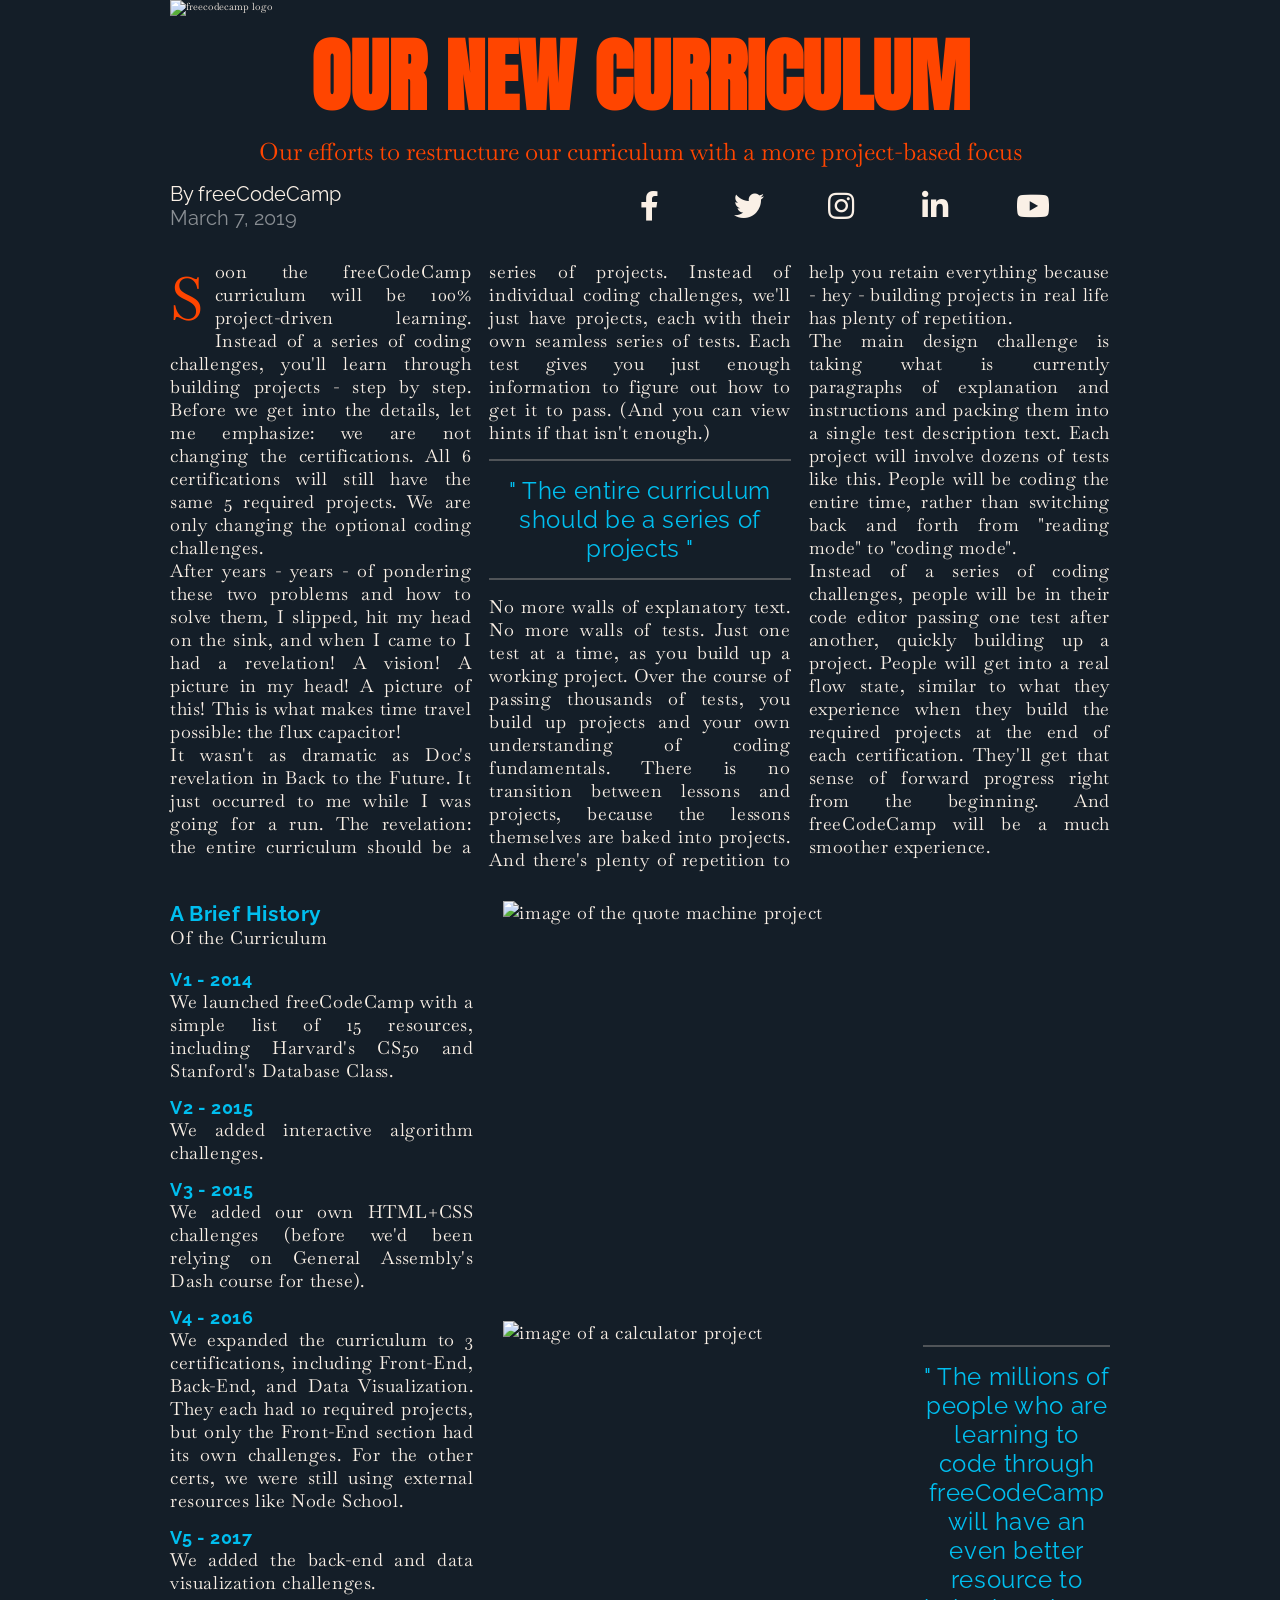
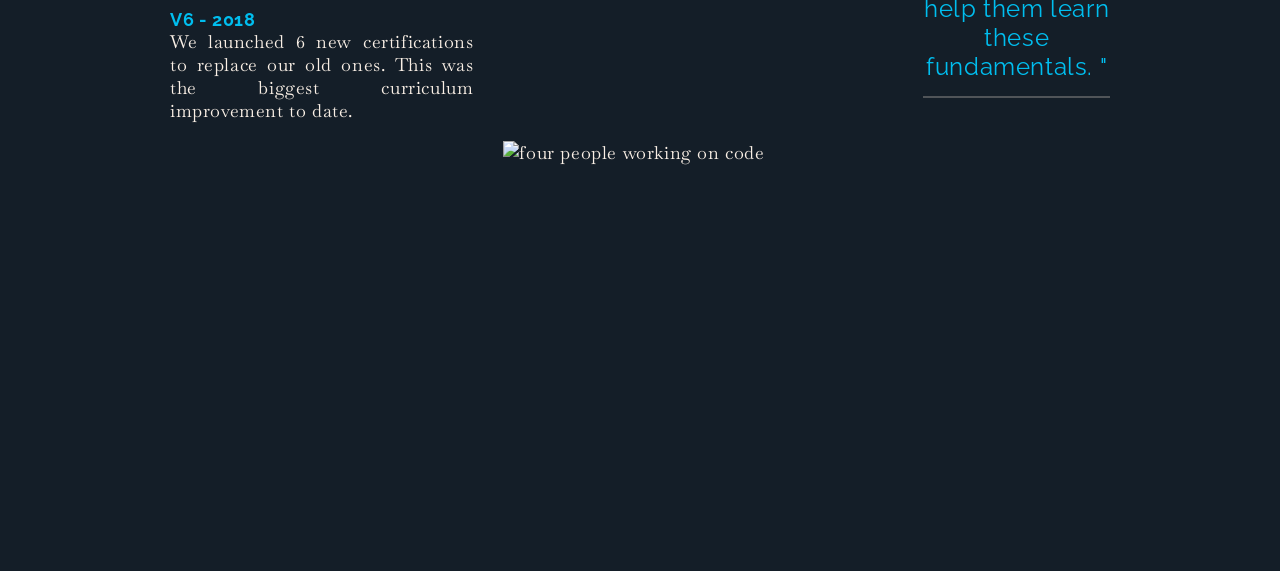
==== grid.html @ fde1186f "Add files via upload" ====
<!DOCTYPE html>
<html lang="en">
  <head>
    <meta charset="UTF-8" />    <title>Magazine</title>
    <link
      href="https://fonts.googleapis.com/css?family=Anton%7CBaskervville%7CRaleway&display=swap"
      rel="stylesheet"
    />
    <link
      rel="stylesheet"
      href="https://use.fontawesome.com/releases/v5.8.2/css/all.css"
    />
    <link rel="stylesheet" href="grid.css" />
  </head>
  <body>
    <main>
      <section class="heading">
        <header class="hero">
          <img
            src="https://cdn.freecodecamp.org/platform/universal/fcc_meta_1920X1080-indigo.png"
            alt="freecodecamp logo"
            loading="lazy"
            class="hero-img"
          />
          <h1 class="hero-title">OUR NEW CURRICULUM</h1>
          <p class="hero-subtitle">
            Our efforts to restructure our curriculum with a more project-based
            focus
          </p>
        </header>
        <div class="author">
          <p class="author-name">
            By
            <a href="https://freecodecamp.org" target="_blank" rel="noreferrer"
              >freeCodeCamp</a
            >
          </p>
          <p class="publish-date">March 7, 2019</p>
        </div>
        <div class="social-icons">
          <a href="https://www.facebook.com/freecodecamp/">
            <i class="fab fa-facebook-f"></i>
          </a>
          <a href="https://twitter.com/freecodecamp/">
            <i class="fab fa-twitter"></i>
          </a>
          <a href="https://instagram.com/freecodecamp">
            <i class="fab fa-instagram"></i>
          </a>
          <a href="https://www.linkedin.com/school/free-code-camp/">
            <i class="fab fa-linkedin-in"></i>
          </a>
          <a href="https://www.youtube.com/freecodecamp">
            <i class="fab fa-youtube"></i>
          </a>
        </div>
      </section>
      <section class="text">
        <p class="first-paragraph">
          Soon the freeCodeCamp curriculum will be 100% project-driven learning. Instead of a series of coding challenges, you'll learn through building projects - step by step. Before we get into the details, let me emphasize: we are not changing the certifications. All 6 certifications will still have the same 5 required projects. We are only changing the optional coding challenges.
        </p>
        <p>
          After years - years - of pondering these two problems and how to solve them, I slipped, hit my head on the sink, and when I came to I had a revelation! A vision! A picture in my head! A picture of this! This is what makes time travel possible: the flux capacitor!
        </p>
        <p>
          It wasn't as dramatic as Doc's revelation in Back to the Future. It
          just occurred to me while I was going for a run. The revelation: the entire curriculum should be a series of projects. Instead of individual coding challenges, we'll just have projects, each with their own seamless series of tests. Each test gives you just enough information to figure out how to get it to pass. (And you can view hints if that isn't enough.)
        </p>
        <blockquote>
          <hr />
          <p class="quote">
            The entire curriculum should be a series of projects
          </p>
          <hr />
        </blockquote>
        <p>
          No more walls of explanatory text. No more walls of tests. Just one
          test at a time, as you build up a working project. Over the course of passing thousands of tests, you build up projects and your own understanding of coding fundamentals. There is no transition between lessons and projects, because the lessons themselves are baked into projects. And there's plenty of repetition to help you retain everything because - hey - building projects in real life has plenty of repetition.
        </p>
        <p>
          The main design challenge is taking what is currently paragraphs of explanation and instructions and packing them into a single test description text. Each project will involve dozens of tests like this. People will be coding the entire time, rather than switching back and forth from "reading mode" to "coding mode".
        </p>
        <p>
          Instead of a series of coding challenges, people will be in their code editor passing one test after another, quickly building up a project. People will get into a real flow state, similar to what they experience when they build the required projects at the end of each certification. They'll get that sense of forward progress right from the beginning. And freeCodeCamp will be a much smoother experience.
        </p>
      </section>
      <section class="text text-with-images">
        <article class="brief-history">
          <h3 class="list-title">A Brief History</h3>
          <p>Of the Curriculum</p>
          <ul class="lists">
            <li>
              <h4 class="list-subtitle">V1 - 2014</h4>
              <p>
                We launched freeCodeCamp with a simple list of 15 resources,
                including Harvard's CS50 and Stanford's Database Class.
              </p>
            </li>
            <li>
              <h4 class="list-subtitle">V2 - 2015</h4>
              <p>We added interactive algorithm challenges.</p>
            </li>
            <li>
              <h4 class="list-subtitle">V3 - 2015</h4>
              <p>
                We added our own HTML+CSS challenges (before we'd been relying on
                General Assembly's Dash course for these).
              </p>
            </li>
            <li>
              <h4 class="list-subtitle">V4 - 2016</h4>
              <p>
                We expanded the curriculum to 3 certifications, including Front-End,
                Back-End, and Data Visualization. They each had 10 required
                projects, but only the Front-End section had its own challenges.
                For the other certs, we were still using external resources like
                Node School.
              </p>
            </li>
            <li>
              <h4 class="list-subtitle">V5 - 2017</h4>
              <p>We added the back-end and data visualization challenges.</p>
            </li>
            <li>
              <h4 class="list-subtitle">V6 - 2018</h4>
              <p>
                We launched 6 new certifications to replace our old ones. This was
                the biggest curriculum improvement to date.
              </p>
            </li>
          </ul>
        </article>
        <aside class="image-wrapper">
          <img
            src="https://cdn.freecodecamp.org/testable-projects-fcc/images/random-quote-machine.png"
            alt="image of the quote machine project"
            loading="lazy"
            class="image-1"
            width="600"
            height="400"
          />
          <img
            src="https://cdn.freecodecamp.org/testable-projects-fcc/images/calc.png"
            alt="image of a calculator project"
            loading="lazy"
            class="image-2"
            width="400"
            height="400"
          />
          <blockquote class="image-quote">
            <hr />
            <p class="quote">
              The millions of people who are learning to code through freeCodeCamp
              will have an even better resource to help them learn these
              fundamentals.
            </p>
            <hr />
          </blockquote>
          <img
            src="https://cdn.freecodecamp.org/testable-projects-fcc/images/survey-form-background.jpeg"
            alt="four people working on code"
            loading="lazy"
            class="image-3"
            width="600"
            height="400"
          />
        </aside>
      </section>
    </main>
  </body>
</html>
---- grid.css ----
*,
::before,
::after {
  padding: 0;
  margin: 0;
  box-sizing: border-box;
}

html {
  font-size: 62.5%;
}

body {
  font-family: 'Baskervville', serif;
  color: linen;
  background-color: rgb(20, 30, 40);
}

h1 {
  font-family: 'Anton', sans-serif;
}

h2, h3, h4, h5, h6 {
  font-family: 'Raleway', sans-serif;
}

a {
  text-decoration: none;
  color: linen;
}

main {
  display: grid;
  grid-template-columns: minmax(2rem, 1fr) minmax(min-content, 94rem) minmax(2rem, 1fr);
  row-gap: 3rem;
}

img {
  width: 100%;
  object-fit: cover;
}

hr {
  margin: 1.5rem 0;
  border: 1px solid rgba(120, 120, 120, 0.6);
}

.heading {
  grid-column: 2 / 3;
  display: grid;
  grid-template-columns: repeat(2, 1fr);
  row-gap: 1.5rem;
}

.text {
  grid-column: 2 / 3;
  font-size: 1.8rem;
  letter-spacing: 0.6px;
  column-width: 25rem;
  text-align: justify;
}

.hero {
  grid-column: 1 / -1;
  position: relative;
}

.hero-title {
  text-align: center;
  color: orangered;
  font-size: 8rem;
}

.hero-subtitle {
  font-size: 2.4rem;
  color: orangered;
  text-align: center;
}

.author {
  font-size: 2rem;
  font-family: "Raleway", sans-serif;
}

.author-name a:hover {
  background-color: #306203;
}

.publish-date {
  color: rgba(255, 255, 255, 0.5);
}

.social-icons {
  display: grid;
  font-size: 3rem;
  grid-template-columns: repeat(5, 1fr);
  grid-auto-flow: column;
  grid-auto-columns: 1fr;
  align-items: center;
}

.first-paragraph::first-letter {
  font-size: 6rem;
  color: orangered;
  float: left;
  margin-right: 1rem;
}

.quote {
  color: #00beef;
  font-size: 2.4rem;
  text-align: center;
  font-family: "Raleway", sans-serif;
}

.quote::before {
  content: '" ';
}

.quote::after {
  content: ' "';
}

.text-with-images {
  display: grid;
  grid-template-columns: 1fr 2fr;
  column-gap: 3rem;
  margin-bottom: 3rem;
}

.lists {
  list-style-type: none;
  margin-top: 2rem;
}

.lists li {
  margin-bottom: 1.5rem;
}

.list-title, .list-subtitle {
  color: #00beef;
}

.image-wrapper {
  display: grid;
  grid-template-columns: 2fr 1fr;
  grid-template-rows: repeat(3, min-content);
  gap: 2rem;
  place-items: center;
}

.image-1, .image-3 {
  grid-column: 1 / -1;
}

@media only screen and (max-width: 720px) {
  .image-wrapper {
    grid-template-columns: 1fr;
  }
}

@media only screen and (max-width: 600px) {
  .text-with-images {
    grid-template-columns: 1fr;
  }
}

@media only screen and (max-width: 550px) {
  .hero-title {
    font-size: 6rem;
  }
  
  .hero-subtitle,
  .author,
  .quote,
  .list-title {
    font-size: 1.8rem;
  }
  
  .social-icons {
    font-size: 2rem;
  }

  .text {
    font-size: 1.6rem;
  } 
}

@media only screen and (max-width: 420px){
  .hero-title{
    font-size:4.5rem;
  }
}
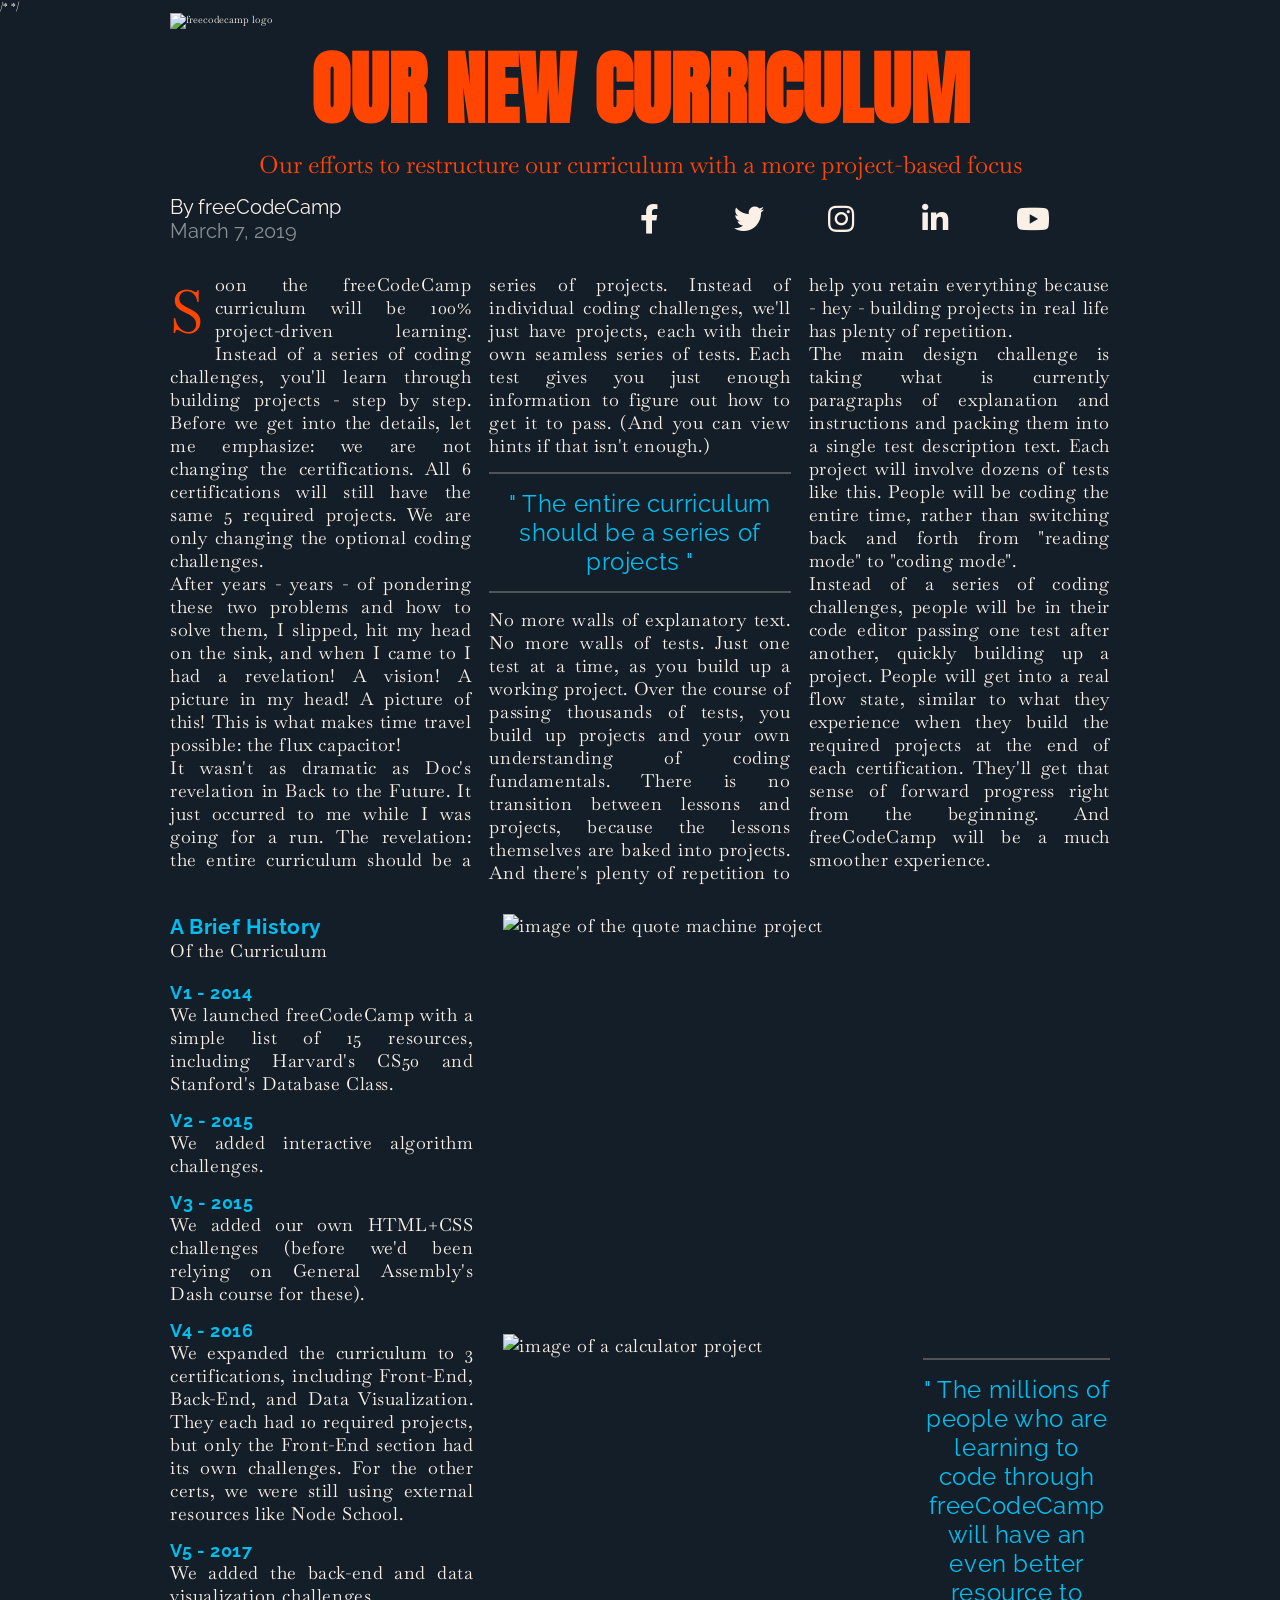
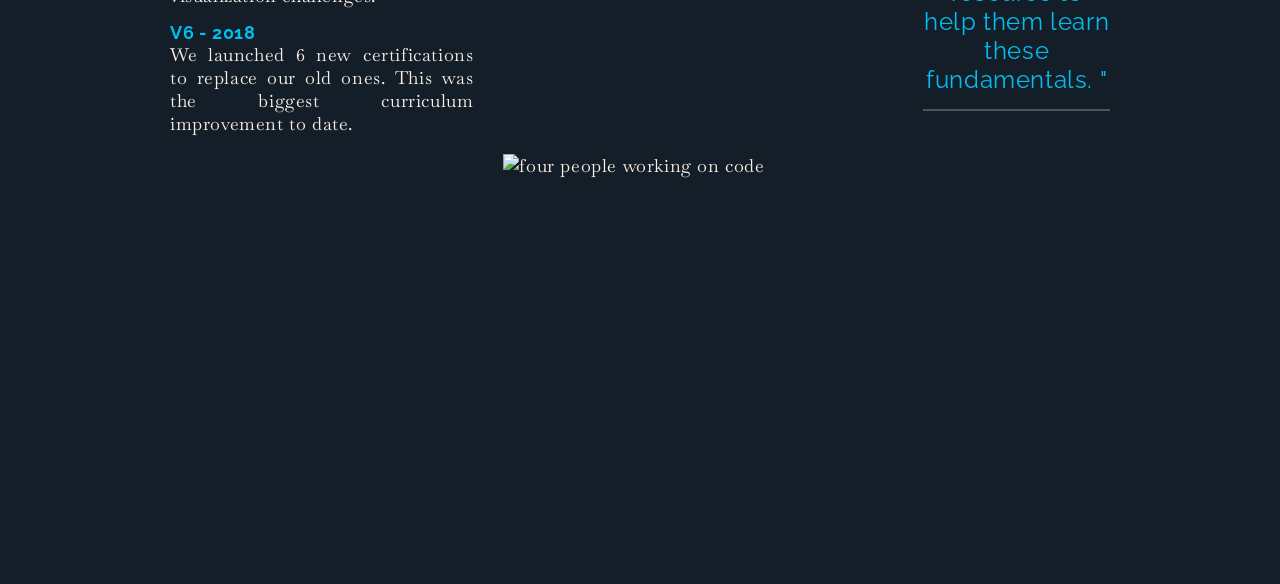
==== commit 0298a909: "Update grid.html" ====
--- a/grid.html
+++ b/grid.html
@@ -6,10 +6,10 @@
       href="https://fonts.googleapis.com/css?family=Anton%7CBaskervville%7CRaleway&display=swap"
       rel="stylesheet"
     />
-    <link
+   /* <link
       rel="stylesheet"
       href="https://use.fontawesome.com/releases/v5.8.2/css/all.css"
-    />
+    />*/
     <link rel="stylesheet" href="grid.css" />
   </head>
   <body>
@@ -168,4 +168,4 @@
       </section>
     </main>
   </body>
-</html>+</html>
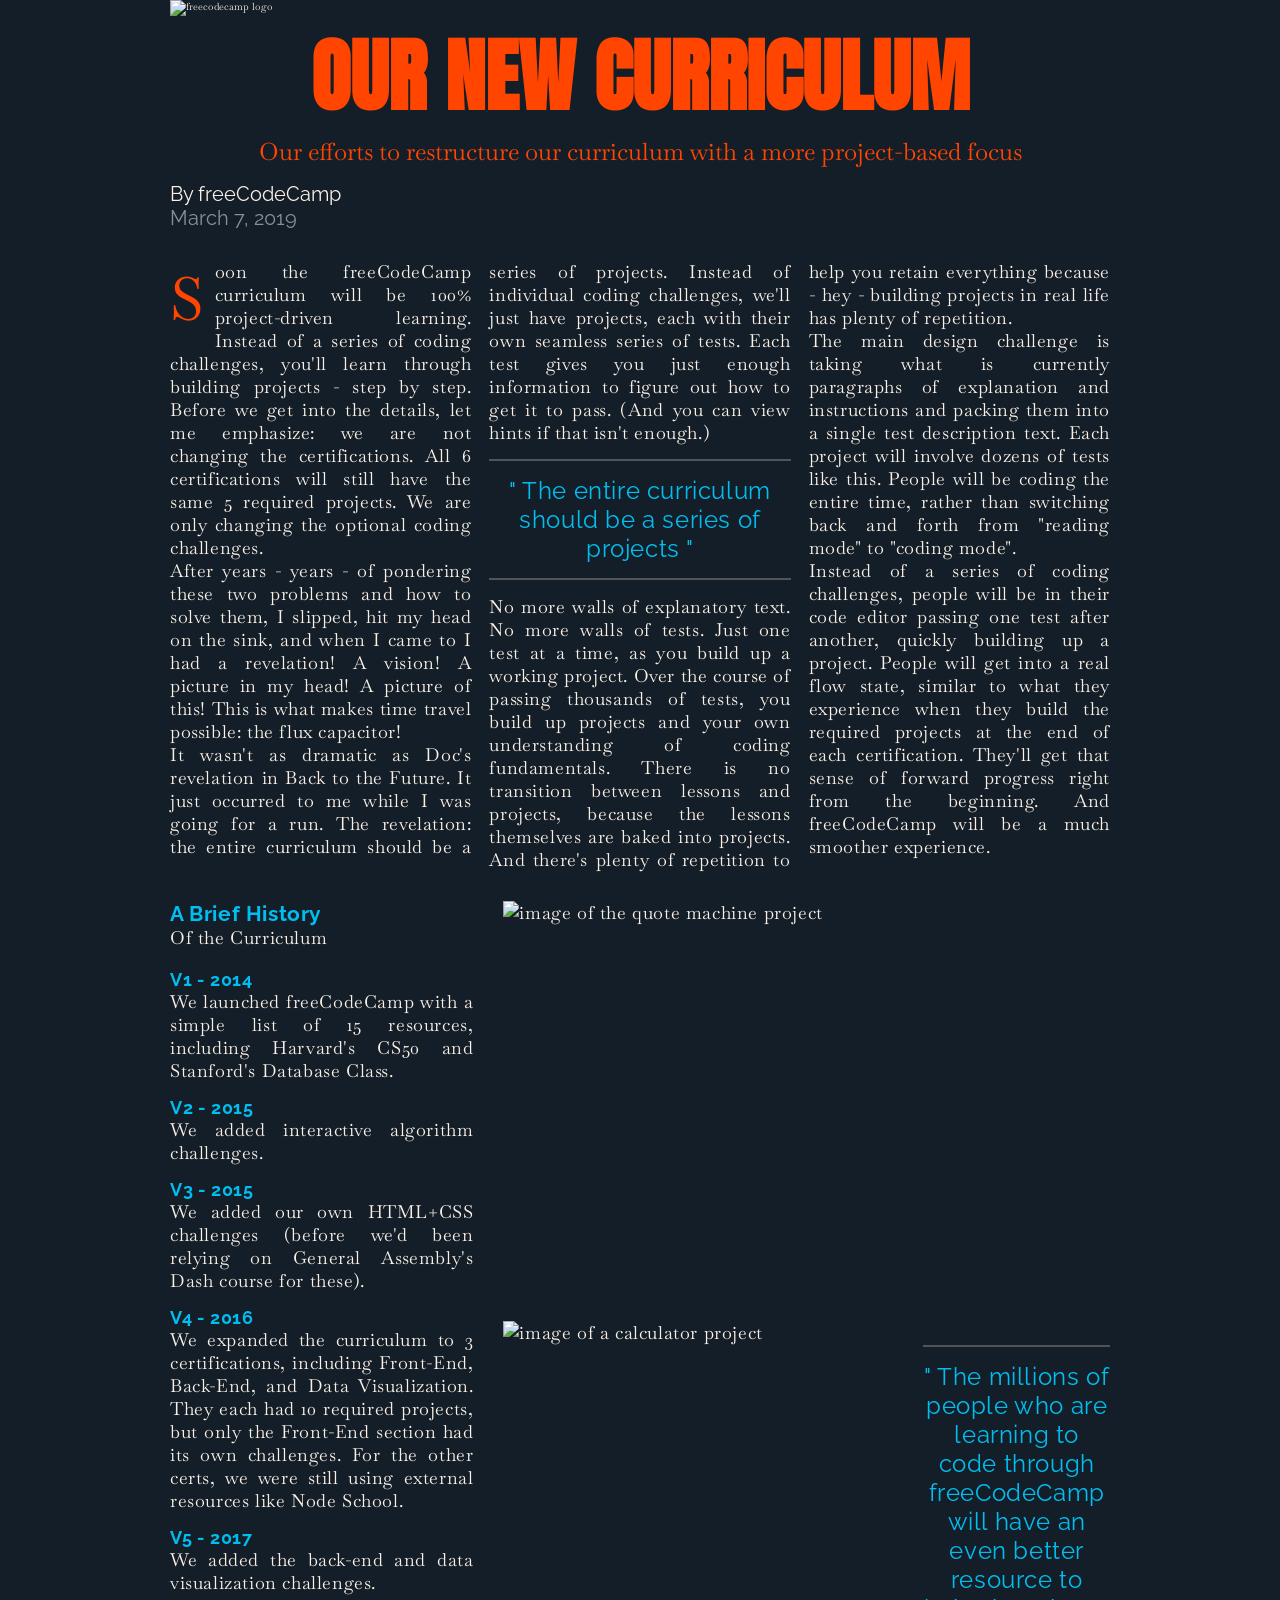
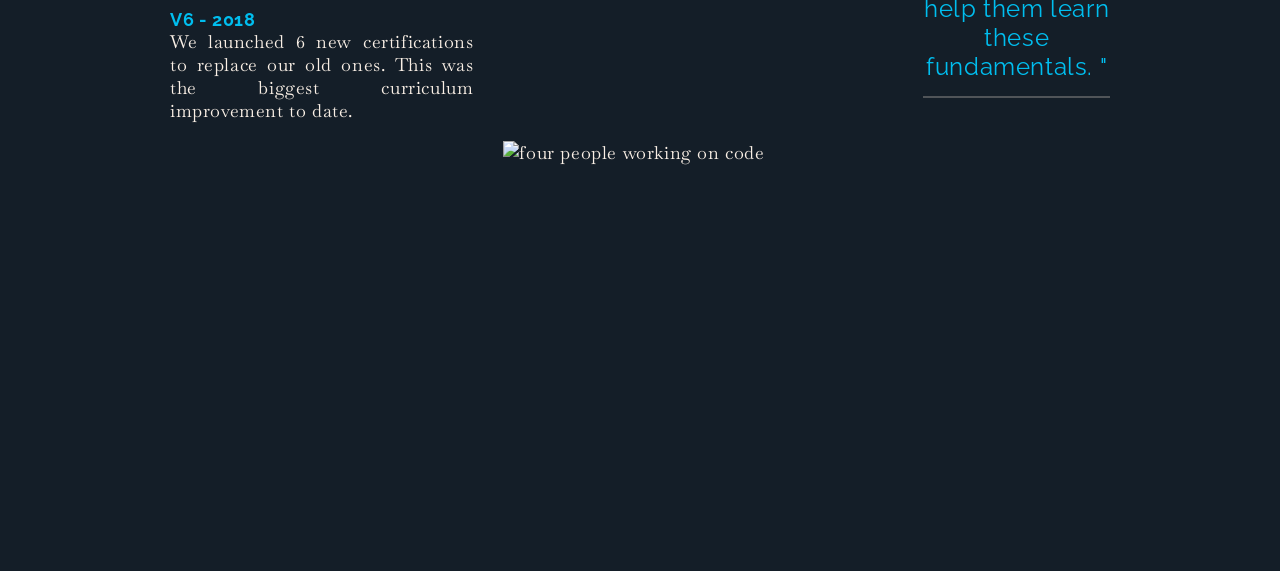
==== commit fc62cdb9: "Update grid.html" ====
--- a/grid.html
+++ b/grid.html
@@ -6,10 +6,10 @@
       href="https://fonts.googleapis.com/css?family=Anton%7CBaskervville%7CRaleway&display=swap"
       rel="stylesheet"
     />
-   /* <link
+   <!-- <link
       rel="stylesheet"
       href="https://use.fontawesome.com/releases/v5.8.2/css/all.css"
-    />*/
+    />-->
     <link rel="stylesheet" href="grid.css" />
   </head>
   <body>
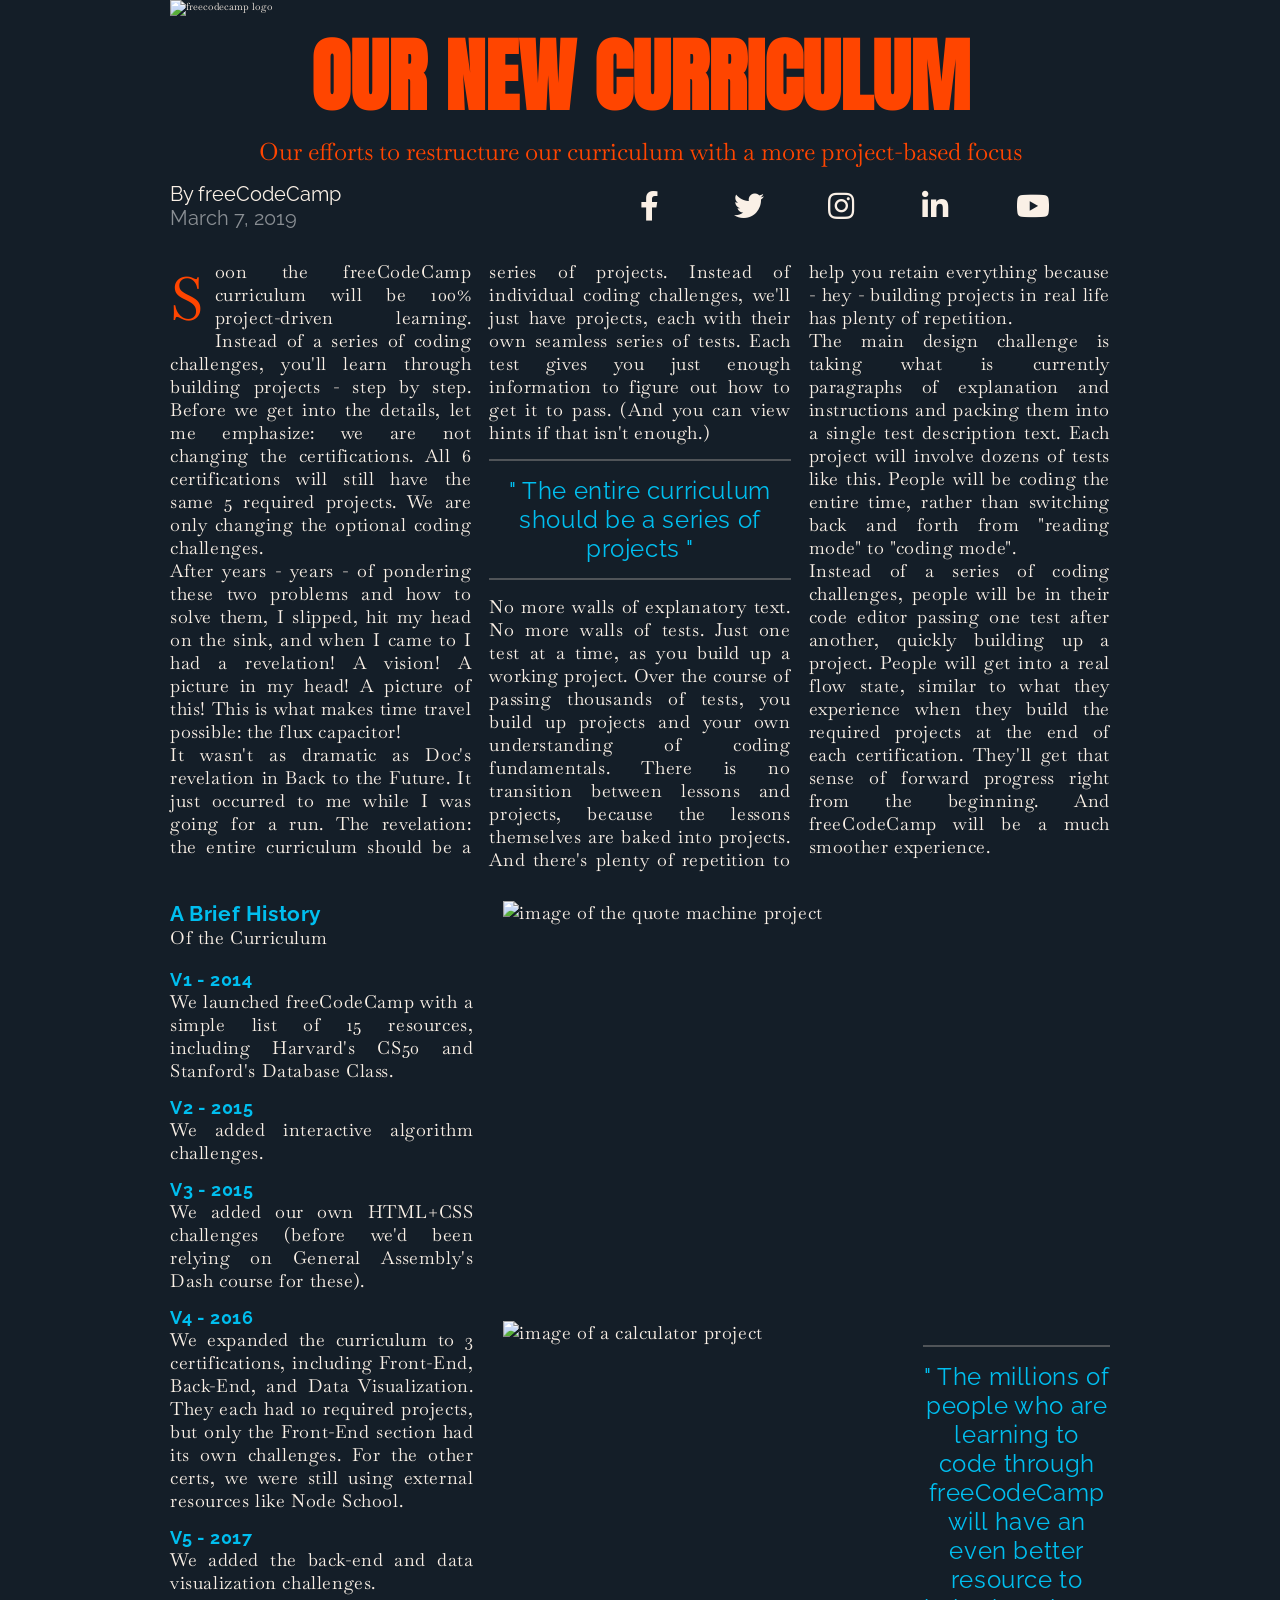
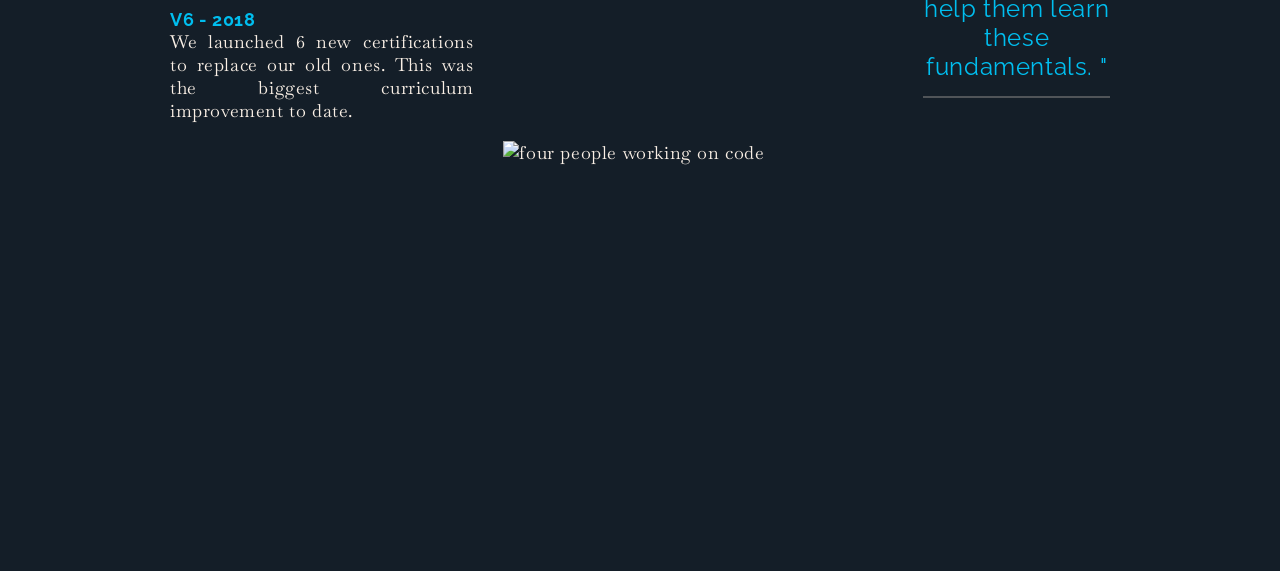
==== commit bfac1b5f: "Update grid.html" ====
--- a/grid.html
+++ b/grid.html
@@ -6,10 +6,10 @@
       href="https://fonts.googleapis.com/css?family=Anton%7CBaskervville%7CRaleway&display=swap"
       rel="stylesheet"
     />
-   <!-- <link
+   <link
       rel="stylesheet"
       href="https://use.fontawesome.com/releases/v5.8.2/css/all.css"
-    />-->
+    />
     <link rel="stylesheet" href="grid.css" />
   </head>
   <body>
